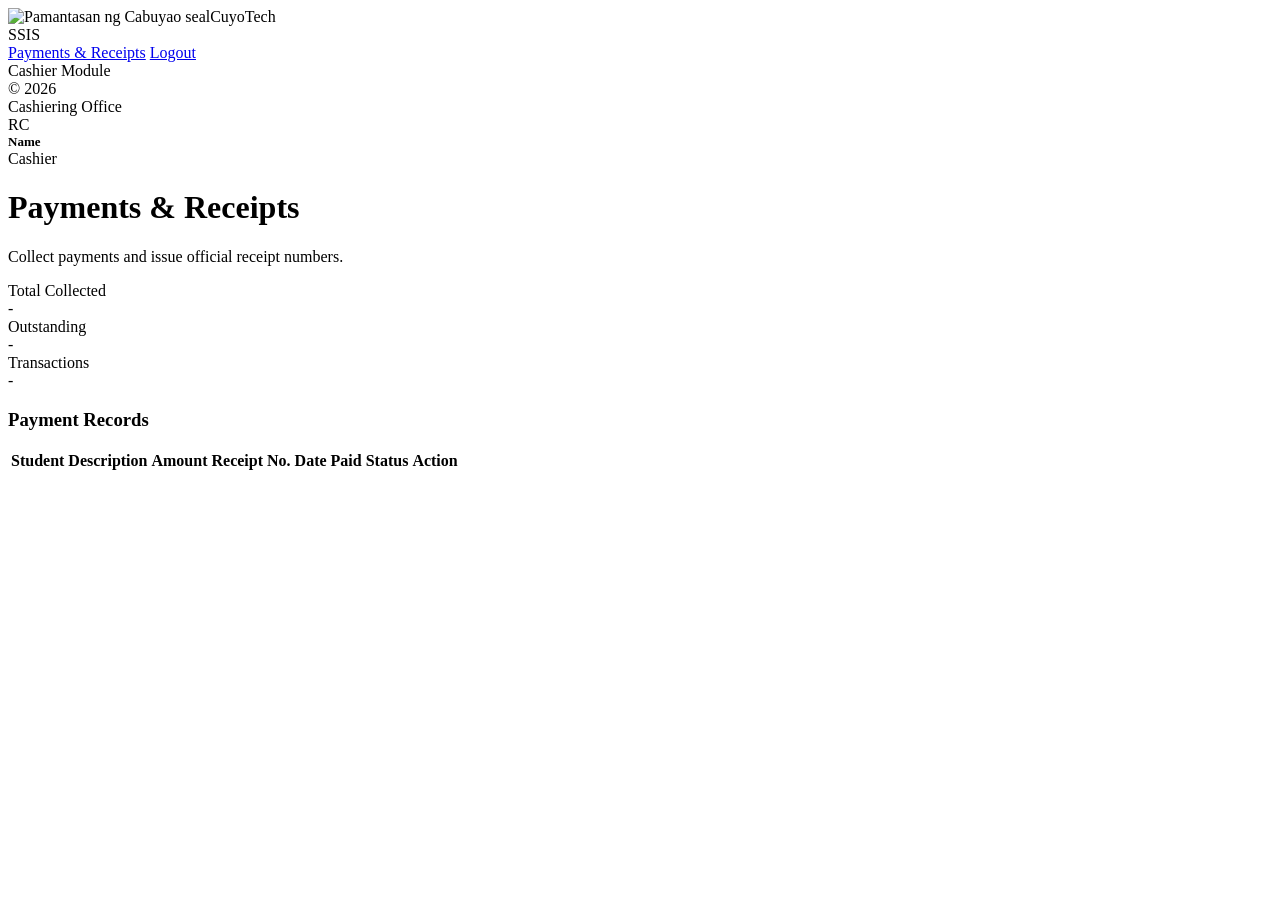
==== cashier.html @ da3480cb "Add files via upload" ====
<!DOCTYPE html>
<html lang="en">
<head>
<meta charset="UTF-8">
<meta name="viewport" content="width=device-width, initial-scale=1.0">
<title>Cashier Module - CuyoTech SSIS</title>
<link rel="stylesheet" href="css/style.css">
</head>
<body>
<div class="app">
  <aside class="sidebar">
    <div class="brand"><img class="logo" src="assets/pnc-seal.png" alt="Pamantasan ng Cabuyao seal"><span>CuyoTech<br>SSIS</span></div>
    <nav>
      <a href="cashier.html" class="active">Payments &amp; Receipts</a>
      <a href="#" id="logout">Logout</a>
    </nav>
    <div class="foot">Cashier Module<br>&copy; 2026</div>
  </aside>

  <div class="content">
    <div class="topbar">
      <div class="hint">Cashiering Office</div>
      <div class="user">
        <div class="avatar" id="avatar">RC</div>
        <div>
          <div id="userName" style="font-weight:600;font-size:13px">Name</div>
          <div class="hint">Cashier</div>
        </div>
      </div>
    </div>

    <div class="main">
      <h1 class="page-title">Payments &amp; Receipts</h1>
      <p class="page-sub">Collect payments and issue official receipt numbers.</p>

      <div class="grid cols-3">
        <div class="card stat"><div class="label">Total Collected</div><div class="value small" id="collected">-</div></div>
        <div class="card stat"><div class="label">Outstanding</div><div class="value small" id="outstanding">-</div></div>
        <div class="card stat"><div class="label">Transactions</div><div class="value" id="txnCount">-</div></div>
      </div>

      <div class="card section-card">
        <h3>Payment Records</h3>
        <table>
          <thead><tr><th>Student</th><th>Description</th><th>Amount</th><th>Receipt No.</th><th>Date Paid</th><th>Status</th><th>Action</th></tr></thead>
          <tbody id="payBody"></tbody>
        </table>
      </div>
    </div>
  </div>
</div>

<script src="js/app.js"></script>
<script>
  var s = SSIS.requireRole(["cashier", "admin"]);
  if (s) {
    document.getElementById("userName").textContent = s.name;
    document.getElementById("avatar").textContent = SSIS.initials(s.name);
  }

  function studentName(id) {
    var d = SSIS.db();
    var st = SSIS.byId(d.students, "student_id", id);
    return st ? st.full_name : id;
  }

  function render() {
    var d = SSIS.db();
    var rows = d.payments.map(function (p) {
      var action = p.status === "paid" ? '<span class="hint">Paid</span>'
        : '<button class="btn small success" data-pay="' + p.payment_id + '">Process</button>';
      return '<tr><td>' + studentName(p.student_id) + '</td><td>' + p.description + '</td>' +
        '<td>' + SSIS.money(p.amount) + '</td><td>' + (p.receipt_no || '-') + '</td><td>' + (p.date_paid || '-') +
        '</td><td>' + SSIS.badge(p.status) + '</td><td>' + action + '</td></tr>';
    }).join('');
    document.getElementById("payBody").innerHTML = rows;

    var collected = d.payments.filter(function (p) { return p.status === "paid"; }).reduce(function (a, p) { return a + p.amount; }, 0);
    var outstanding = d.payments.filter(function (p) { return p.status !== "paid"; }).reduce(function (a, p) { return a + p.amount; }, 0);
    document.getElementById("collected").textContent = SSIS.money(collected);
    document.getElementById("outstanding").textContent = SSIS.money(outstanding);
    document.getElementById("txnCount").textContent = d.payments.filter(function (p) { return p.status === "paid"; }).length;

    document.querySelectorAll("[data-pay]").forEach(function (btn) {
      btn.addEventListener("click", function () {
        var id = btn.getAttribute("data-pay");
        var d = SSIS.db();
        var p = SSIS.byId(d.payments, "payment_id", id);
        p.status = "paid";
        p.date_paid = new Date().toISOString().slice(0, 10);
        p.receipt_no = "OR-2026-" + String(Math.floor(Math.random() * 9000) + 1000);
        SSIS.save(d);
        SSIS.log(s.username, "Processed payment #" + id + " (" + p.receipt_no + ")");
        render();
      });
    });
  }

  if (s) render();
  document.getElementById("logout").addEventListener("click", function (e) { e.preventDefault(); SSIS.logout(); });
</script>
</body>
</html>
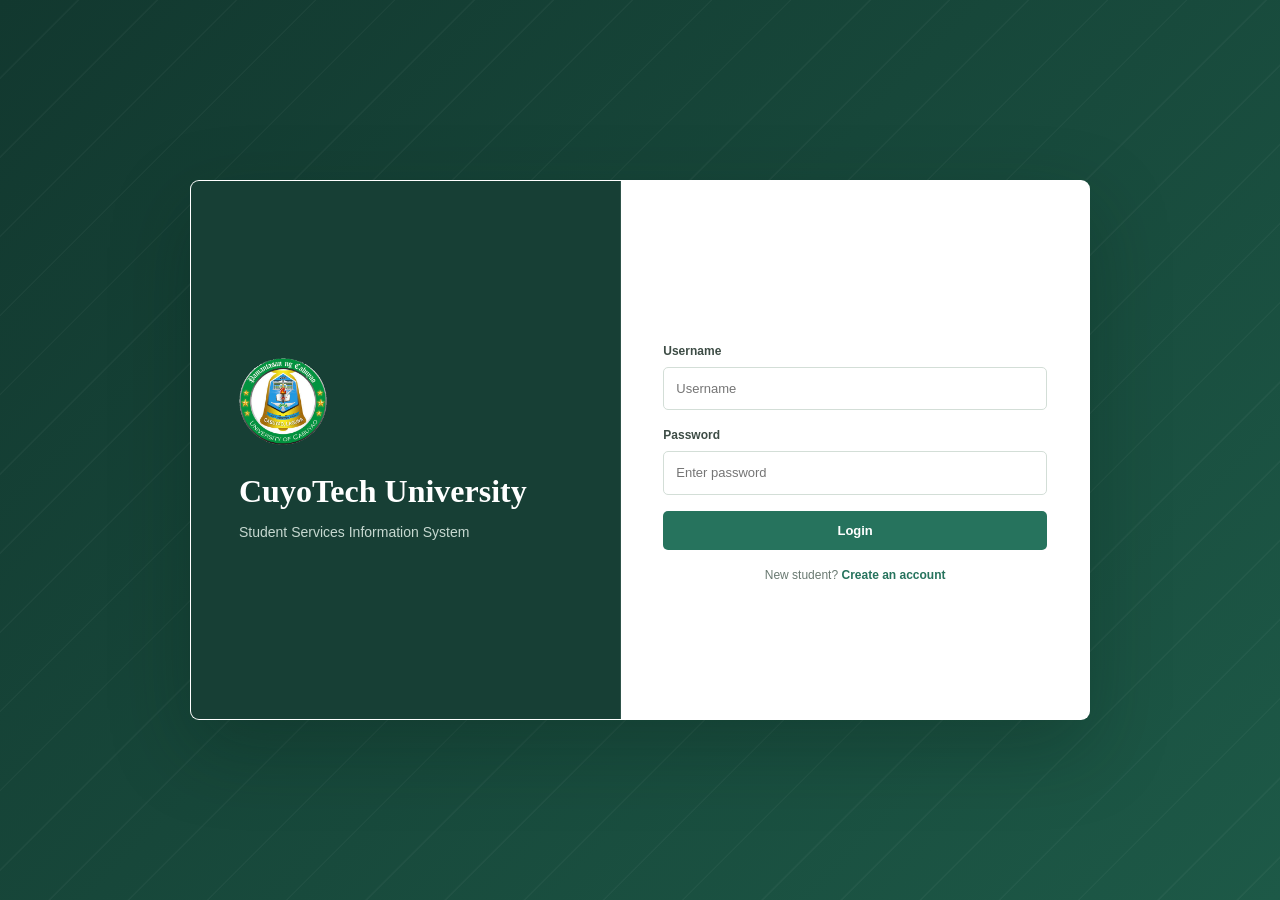
==== commit 944baa91: "Add student enrollment and cashier search" ====
--- a/cashier.html
+++ b/cashier.html
@@ -40,6 +40,18 @@
       </div>
 
       <div class="card section-card">
+        <h3>Find a Student's Pending Payments</h3>
+        <div class="field">
+          <label for="studentSearch">Student name or student number</label>
+          <input id="studentSearch" type="search" placeholder="Search student name or number">
+        </div>
+        <table>
+          <thead><tr><th>Student</th><th>Student No.</th><th>Pending Item</th><th>Amount</th><th>Action</th></tr></thead>
+          <tbody id="searchPaymentsBody"><tr><td colspan="5" class="hint">Enter a student name or number to search.</td></tr></tbody>
+        </table>
+      </div>
+
+      <div class="card section-card">
         <h3>Payment Records</h3>
         <table>
           <thead><tr><th>Student</th><th>Description</th><th>Amount</th><th>Receipt No.</th><th>Date Paid</th><th>Status</th><th>Action</th></tr></thead>
@@ -64,6 +76,44 @@
     return st ? st.full_name : id;
   }
 
+  function processPayment(id) {
+    var d = SSIS.db();
+    var payment = SSIS.byId(d.payments, "payment_id", id);
+    if (!payment || payment.status === "paid") return;
+    payment.status = "paid";
+    payment.date_paid = new Date().toISOString().slice(0, 10);
+    payment.receipt_no = "OR-2026-" + String(Math.floor(Math.random() * 9000) + 1000);
+    SSIS.save(d);
+    SSIS.log(s.username, "Processed payment #" + id + " (" + payment.receipt_no + ")");
+    render();
+    renderSearch();
+  }
+
+  function renderSearch() {
+    var query = document.getElementById("studentSearch").value.trim().toLowerCase();
+    var body = document.getElementById("searchPaymentsBody");
+    if (!query) {
+      body.innerHTML = '<tr><td colspan="5" class="hint">Enter a student name or number to search.</td></tr>';
+      return;
+    }
+    var d = SSIS.db();
+    var matches = d.payments.filter(function (payment) {
+      if (payment.status === "paid") return false;
+      var student = SSIS.byId(d.students, "student_id", payment.student_id);
+      var name = student ? student.full_name : "";
+      return name.toLowerCase().indexOf(query) !== -1 || String(payment.student_id).toLowerCase().indexOf(query) !== -1;
+    });
+    body.innerHTML = matches.map(function (payment) {
+      var student = SSIS.byId(d.students, "student_id", payment.student_id);
+      return '<tr><td>' + SSIS.esc(student ? student.full_name : "Unknown student") + '</td><td>' +
+        SSIS.esc(payment.student_id) + '</td><td>' + SSIS.esc(payment.description) + '</td><td>' +
+        SSIS.money(payment.amount) + '</td><td><button class="btn small success" data-search-pay="' + payment.payment_id + '">Process</button></td></tr>';
+    }).join("") || '<tr><td colspan="5" class="hint">No pending payments found for that student.</td></tr>';
+    document.querySelectorAll("[data-search-pay]").forEach(function (button) {
+      button.addEventListener("click", function () { processPayment(button.getAttribute("data-search-pay")); });
+    });
+  }
+
   function render() {
     var d = SSIS.db();
     var rows = d.payments.map(function (p) {
@@ -83,20 +133,13 @@
 
     document.querySelectorAll("[data-pay]").forEach(function (btn) {
       btn.addEventListener("click", function () {
-        var id = btn.getAttribute("data-pay");
-        var d = SSIS.db();
-        var p = SSIS.byId(d.payments, "payment_id", id);
-        p.status = "paid";
-        p.date_paid = new Date().toISOString().slice(0, 10);
-        p.receipt_no = "OR-2026-" + String(Math.floor(Math.random() * 9000) + 1000);
-        SSIS.save(d);
-        SSIS.log(s.username, "Processed payment #" + id + " (" + p.receipt_no + ")");
-        render();
+        processPayment(btn.getAttribute("data-pay"));
       });
     });
   }
 
-  if (s) render();
+  document.getElementById("studentSearch").addEventListener("input", renderSearch);
+  if (s) { render(); renderSearch(); }
   document.getElementById("logout").addEventListener("click", function (e) { e.preventDefault(); SSIS.logout(); });
 </script>
 </body>
--- a/css/style.css
+++ b/css/style.css
@@ -0,0 +1,226 @@
+:root {
+  --blue: #173f35;
+  --blue-light: #26735d;
+  --bg: #f2f5f2;
+  --card: #ffffff;
+  --text: #202c28;
+  --muted: #697971;
+  --border: #dce5df;
+  --green: #23734e;
+  --green-bg: #e3f3e9;
+  --amber: #96601c;
+  --amber-bg: #fff1d5;
+  --red: #ad443c;
+  --red-bg: #fbe9e5;
+  --gray-bg: #edf1ed;
+  --accent: #d6a34f;
+}
+
+* { box-sizing: border-box; }
+body {
+  margin: 0;
+  font-family: "Aptos", "Segoe UI", sans-serif;
+  background: var(--bg);
+  color: var(--text);
+  font-size: 14px;
+  line-height: 1.5;
+}
+a { color: var(--blue-light); text-decoration: none; }
+a:hover { color: var(--blue); text-decoration: underline; }
+button, input, select, textarea { font: inherit; }
+::selection { background: #dcece4; color: var(--blue); }
+:focus-visible { outline: 3px solid rgba(214, 163, 79, .58); outline-offset: 2px; }
+
+/* ---------- Login ---------- */
+.login-wrap {
+  min-height: 100vh;
+  display: flex;
+  align-items: center;
+  justify-content: center;
+  background-color: #12382f;
+  background-image: repeating-linear-gradient(135deg, transparent 0 54px, rgba(255,255,255,.035) 55px 56px), linear-gradient(135deg, #12382f, #1d5947);
+  padding: 32px 24px;
+}
+.login-card {
+  background: var(--card);
+  width: 900px;
+  max-width: 100%;
+  min-height: 540px;
+  display: grid;
+  grid-template-columns: .92fr 1fr;
+  grid-template-rows: auto 1fr auto;
+  border: 1px solid rgba(255,255,255,.42);
+  border-radius: 9px;
+  overflow: hidden;
+  box-shadow: 0 28px 80px rgba(8, 28, 22, .28);
+}
+.login-card .brand {
+  grid-column: 1;
+  grid-row: 1 / 4;
+  display: flex;
+  flex-direction: column;
+  justify-content: center;
+  padding: 48px;
+  margin: 0;
+  text-align: left;
+  color: #fff;
+  background: var(--blue);
+  border-right: 1px solid rgba(255,255,255,.1);
+}
+.login-card .brand .logo {
+  width: 88px; height: 88px; border-radius: 50%; object-fit: contain; flex: none;
+  margin: 0 0 28px; font-size: 18px;
+}
+.login-card .brand h1 { font: 600 32px/1.15 Georgia, serif; margin: 0; color: #fff; }
+.login-card .brand p { color: #c6d8d0; font-size: 14px; margin: 12px 0 0; max-width: 260px; }
+.login-card #alert { grid-column: 2; grid-row: 1; margin: 30px 42px 0; align-self: end; }
+.login-card form { grid-column: 2; grid-row: 2; padding: 26px 42px 0; align-self: center; }
+.login-card form .hint { margin-bottom: 0; }
+.login-card form[hidden] { display: none; }
+.register-fields { display: grid; grid-template-columns: repeat(2, minmax(0, 1fr)); gap: 0 14px; }
+.form-switch { text-align: center; margin-top: 16px; }
+.text-button { padding: 0; border: 0; background: none; color: var(--blue-light); font-weight: 700; cursor: pointer; }
+.text-button:hover { color: var(--blue); text-decoration: underline; }
+
+/* ---------- Shell ---------- */
+.app { display: flex; min-height: 100vh; }
+.sidebar {
+  width: 250px; background: var(--blue); color: #d4e4dc;
+  padding: 25px 14px; flex-shrink: 0;
+  box-shadow: 8px 0 26px rgba(22, 54, 44, .06);
+}
+.sidebar .brand {
+  display: flex; align-items: center; gap: 10px;
+  padding: 4px 8px 21px; border-bottom: 1px solid rgba(255,255,255,.14); margin-bottom: 22px;
+}
+.sidebar .brand .logo {
+  width: 44px; height: 44px; border-radius: 50%; object-fit: contain; flex: none;
+}
+.sidebar .brand span { font-size: 13px; font-weight: 600; color: #fff; line-height: 1.2; }
+.sidebar nav a {
+  display: block; color: #c4d8cf; padding: 10px 12px; border-radius: 5px;
+  font-size: 13px; margin-bottom: 5px; transition: background .18s ease, color .18s ease, transform .18s ease;
+}
+.sidebar nav a:hover { background: rgba(255,255,255,.09); color: #fff; text-decoration: none; transform: translateX(2px); }
+.sidebar nav a.active { background: #e8f0eb; color: var(--blue); font-weight: 700; box-shadow: inset 3px 0 0 var(--accent); }
+.sidebar .foot { font-size: 11px; color: #9cb7aa; padding: 18px 8px 0; }
+
+.content { flex: 1; display: flex; flex-direction: column; min-width: 0; }
+.topbar {
+  position: sticky; top: 0; z-index: 5;
+  background: rgba(255,255,255,.96); border-bottom: 1px solid var(--border);
+  padding: 14px 34px; display: flex; align-items: center; justify-content: space-between;
+  min-height: 68px;
+}
+.topbar .search {
+  border: 1px solid var(--border); border-radius: 5px; padding: 9px 12px; width: 290px; font-size: 13px;
+  background: #fbfcfb;
+}
+.topbar .user { display: flex; align-items: center; gap: 12px; }
+.avatar {
+  width: 38px; height: 38px; border-radius: 50%; background: #e9d5ad; color: #173f35;
+  display: flex; align-items: center; justify-content: center; font-weight: 600; font-size: 13px;
+}
+.main { padding: 34px; width: 100%; max-width: 1520px; margin: 0 auto; }
+.page-title { font: 600 30px/1.2 Georgia, serif; color: var(--blue); margin: 0 0 8px; }
+.page-sub { color: var(--muted); margin: 0 0 26px; font-size: 13px; }
+
+/* ---------- Cards / grid ---------- */
+.grid { display: grid; gap: 16px; }
+.grid.cols-3 { grid-template-columns: repeat(3, 1fr); }
+.grid.cols-2 { grid-template-columns: repeat(2, 1fr); }
+.grid.cols-4 { grid-template-columns: repeat(4, 1fr); }
+@media (max-width: 900px) { .grid.cols-3, .grid.cols-4, .grid.cols-2 { grid-template-columns: repeat(2, minmax(0, 1fr)); } }
+.card {
+  background: var(--card); border: 1px solid var(--border); border-radius: 6px; padding: 21px;
+  box-shadow: 0 3px 14px rgba(32, 54, 43, .035);
+}
+.card h3 { color: var(--blue); font-size: 15px; margin-bottom: 14px; }
+.stat { border-top: 3px solid #dbe9e1; }
+.stat .label { color: var(--muted); font-size: 11px; text-transform: uppercase; letter-spacing: .5px; font-weight: 700; }
+.stat .value { font: 600 28px/1.2 Georgia, serif; color: var(--blue); margin-top: 9px; }
+.stat .value.small { font-size: 18px; }
+.section-card { margin-top: 18px; }
+.section-card h3 { margin: 0 0 14px; font-size: 15px; }
+#profile, #grades, #subjects, #clearance { scroll-margin-top: 82px; }
+#profile table th { width: 190px; background: transparent; text-transform: none; letter-spacing: 0; font-size: 12px; }
+
+/* ---------- Tables ---------- */
+table { width: 100%; border-collapse: collapse; font-size: 13px; }
+th, td { text-align: left; padding: 12px 13px; border-bottom: 1px solid var(--border); vertical-align: middle; }
+th { background: #f3f6f3; color: #63736b; font-weight: 700; text-transform: uppercase; font-size: 10px; letter-spacing: .45px; white-space: nowrap; }
+tbody tr:last-child td, tbody tr:last-child th { border-bottom: 0; }
+tbody tr:hover td { background: #f8faf8; }
+
+/* ---------- Forms ---------- */
+.field { margin-bottom: 16px; }
+.field label { display: block; font-size: 12px; font-weight: 700; color: #3d4c45; margin-bottom: 7px; }
+.field input, .field select, .field textarea {
+  width: 100%; padding: 11px 12px; border: 1px solid #d3ded7; border-radius: 5px;
+  font-size: 13px; font-family: inherit; background: #fff; color: var(--text);
+}
+.field input:focus, .field select:focus, .field textarea:focus, .topbar .search:focus {
+  outline: 3px solid rgba(38, 115, 93, .16); border-color: var(--blue-light);
+}
+.field textarea { min-height: 90px; resize: vertical; }
+.btn {
+  display: inline-block; border: none; border-radius: 5px; padding: 10px 18px;
+  background: var(--blue-light); color: #fff; font-size: 13px; font-weight: 700; cursor: pointer;
+  transition: background .18s ease, transform .18s ease, box-shadow .18s ease;
+}
+.btn:hover { background: var(--blue); transform: translateY(-1px); box-shadow: 0 5px 12px rgba(23, 63, 53, .16); }
+.btn.secondary { background: #fff; color: var(--text); border: 1px solid var(--border); }
+.btn.secondary:hover { background: #f4f7f4; }
+.btn.small { padding: 6px 12px; font-size: 12px; }
+.btn.danger { background: var(--red); }
+.btn.success { background: var(--green); }
+.btn-row { display: flex; gap: 10px; }
+
+/* ---------- Badges ---------- */
+.badge { display: inline-block; padding: 4px 9px; border-radius: 4px; font-size: 11px; font-weight: 700; white-space: nowrap; }
+.badge.paid, .badge.approved, .badge.cleared, .badge.released, .badge.enrolled { background: var(--green-bg); color: var(--green); }
+.badge.pending, .badge.processing { background: var(--amber-bg); color: var(--amber); }
+.badge.unpaid, .badge.rejected, .badge.flagged { background: var(--red-bg); color: var(--red); }
+.badge.info { background: var(--gray-bg); color: #374151; }
+
+.alert { padding: 11px 14px; border-radius: 5px; font-size: 13px; margin-bottom: 16px; display: none; }
+.alert.show { display: block; }
+.alert.error { background: var(--red-bg); color: var(--red); }
+.alert.ok { background: var(--green-bg); color: var(--green); }
+.hint { color: var(--muted); font-size: 12px; }
+.mt { margin-top: 18px; }
+
+@media (max-width: 900px) {
+  .app { flex-direction: column; }
+  .sidebar { width: 100%; padding: 12px 16px 10px; }
+  .sidebar .brand { padding: 0 4px 12px; margin-bottom: 10px; }
+  .sidebar nav { display: flex; gap: 5px; overflow-x: auto; padding-bottom: 2px; }
+  .sidebar nav a { white-space: nowrap; margin: 0; }
+  .sidebar .foot { display: none; }
+  .main { padding: 28px 24px; }
+  .topbar { padding: 12px 24px; }
+}
+@media (max-width: 760px) {
+  .grid.cols-3, .grid.cols-4, .grid.cols-2 { grid-template-columns: 1fr; }
+  .main { padding: 22px 14px; }
+  .topbar { padding: 11px 14px; gap: 12px; }
+  .topbar .search { min-width: 0; width: 100%; }
+  .page-title { font-size: 25px; }
+  .card { padding: 16px; }
+  .section-card { overflow-x: auto; }
+  .section-card table { min-width: 620px; }
+  .login-wrap { padding: 16px; align-items: flex-start; }
+  .login-card { width: 460px; min-height: 0; display: block; }
+  .login-card .brand { padding: 25px 24px 22px; }
+  .login-card .brand .logo { width: 44px; height: 44px; margin-bottom: 16px; }
+  .login-card .brand h1 { font-size: 25px; }
+  .login-card .brand p { font-size: 13px; margin-top: 7px; }
+  .login-card #alert { margin: 22px 24px 0; }
+  .login-card form { padding: 24px 24px 0; }
+  .register-fields { grid-template-columns: 1fr; }
+  .btn-row { flex-wrap: wrap; }
+}
+
+@media (prefers-reduced-motion: reduce) {
+  *, *::before, *::after { scroll-behavior: auto !important; transition-duration: .01ms !important; }
+}
